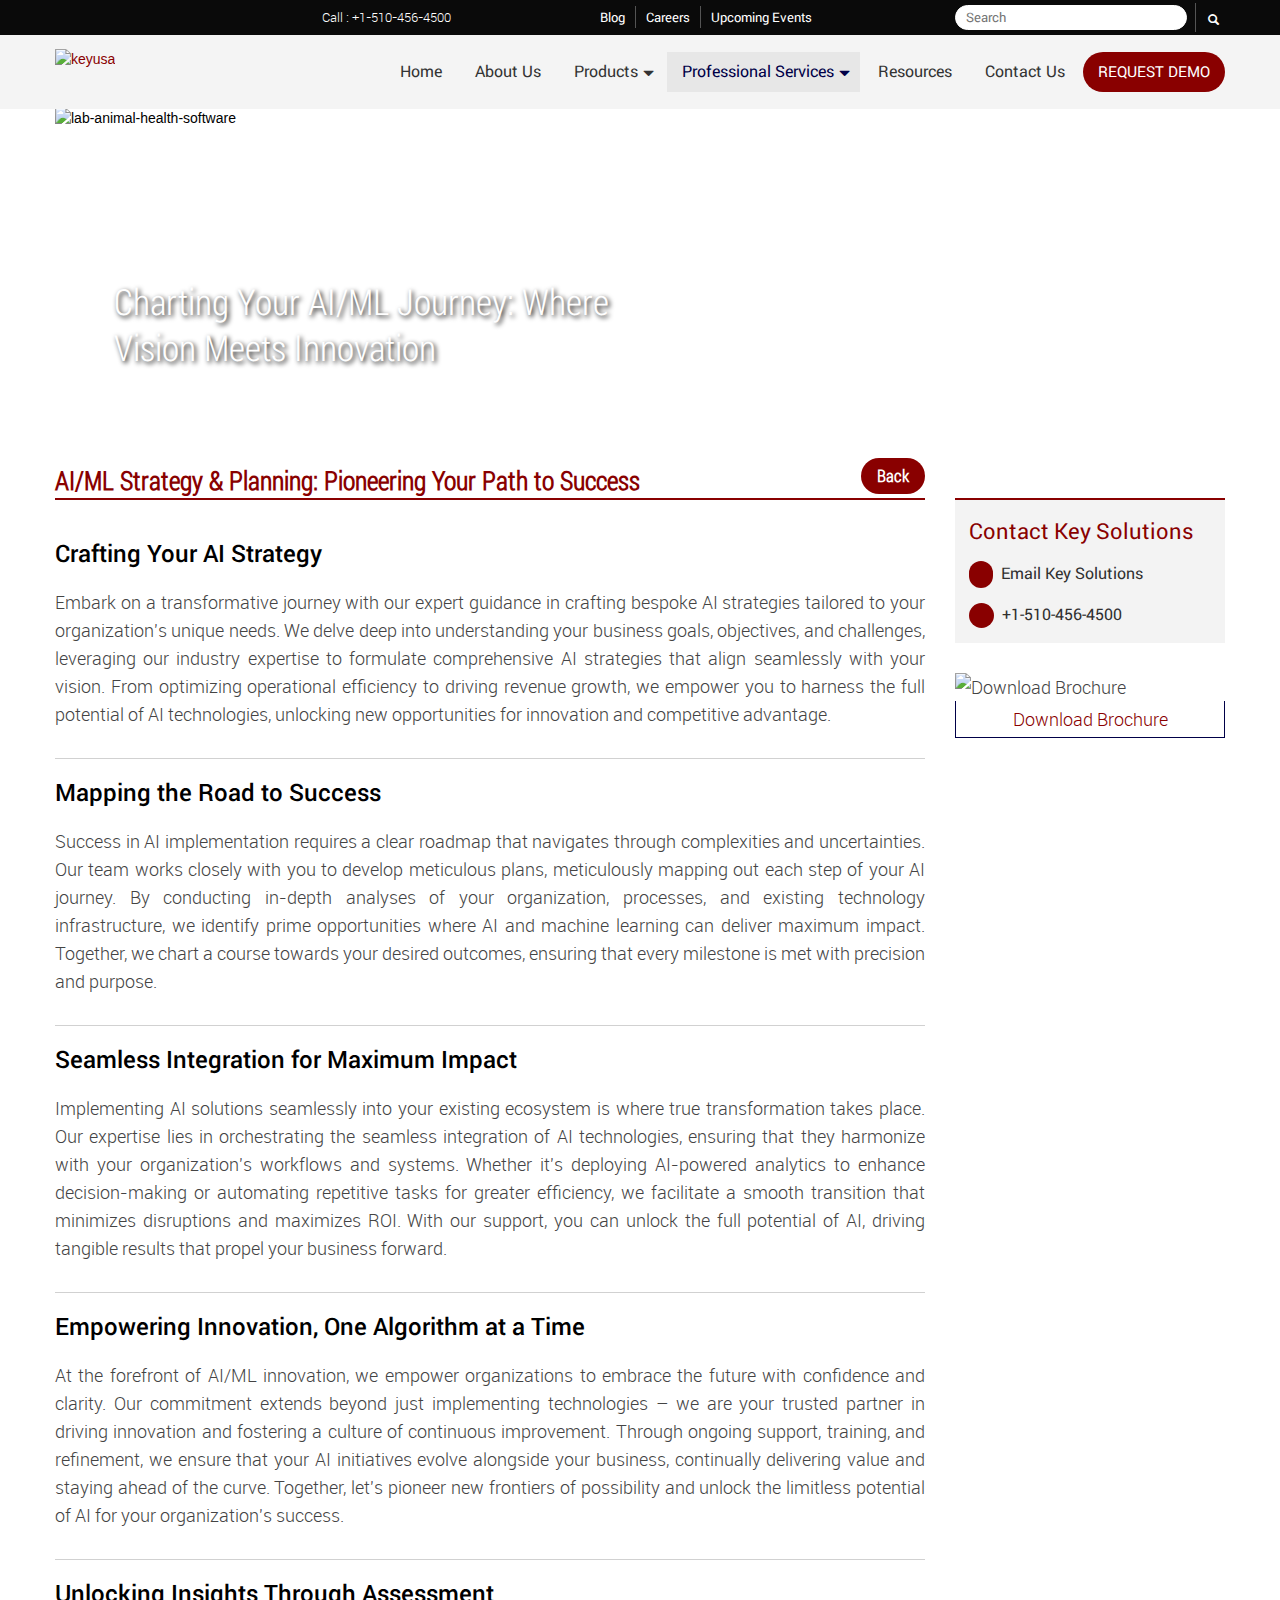
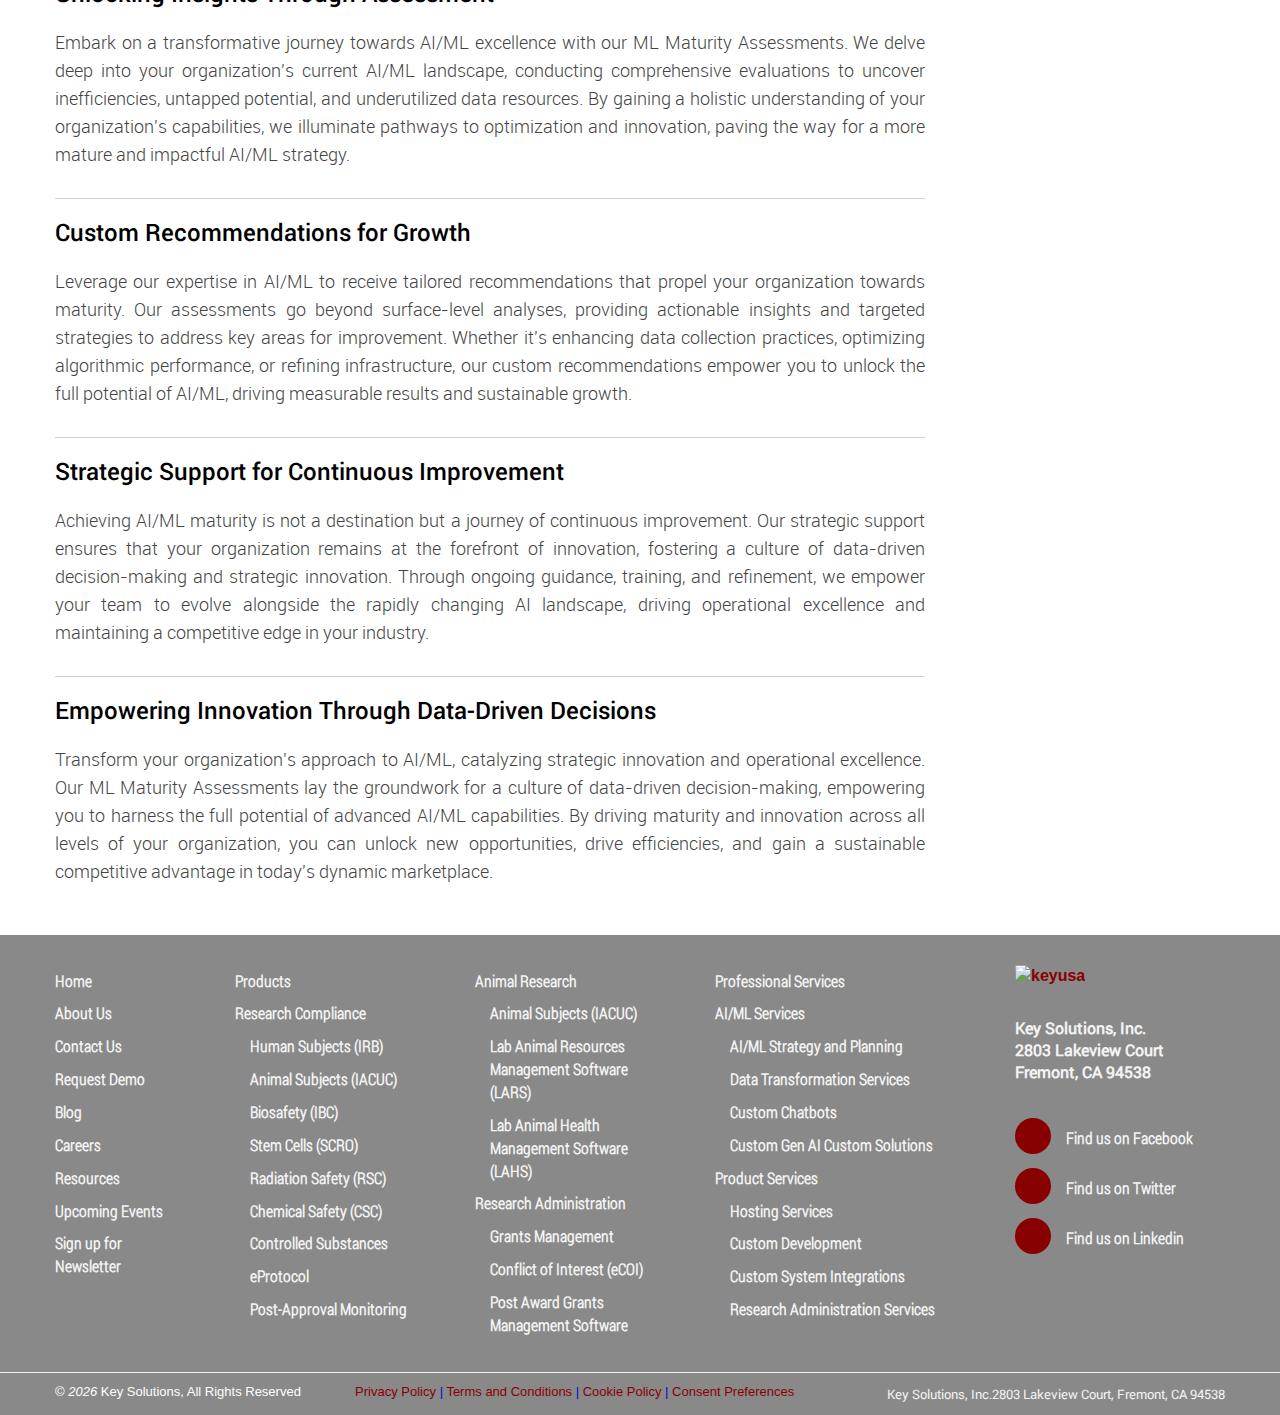
==== ai-ml-strategy-planning.html @ b75ce83d "Add files via upload" ====
<!doctype html>
<html>

<!-- Mirrored from www.keyusa.com/lab-animal-health-software.html by HTTrack Website Copier/3.x [XR&CO'2014], Fri, 29 Mar 2024 06:18:50 GMT -->
<!-- Added by HTTrack -->
<meta http-equiv="content-type" content="text/html;charset=UTF-8" /><!-- /Added by HTTrack -->

<head>
  <meta charset="utf-8">
  <meta name="viewport" content="width=device-width, initial-scale=1">
  <title>AI Strategy & Planning | Professtional Services Module | Key Solutions </title>
  <meta name="description"
    content="Key Solutions offer lab animal health software which provides comprehensive assistance for health management of the animals." />
  <meta name="keywords" content=" animal health records, lahs, lahs software, animal health monitoring. " />
  <link rel="canonical" href="lab-animal-resource-software.html" />

  <link rel="icon" type="image/png" sizes="16x16" href="images/favicon-16x16.png">
  <link href="fonts.css" rel="stylesheet" type="text/css" />
  <link rel="stylesheet" href="css/bootstrap.min.css" />
  <script src="js/jquery.min.js"></script>
  <script src="js/bootstrap.min.js"></script>
  <link href="css/owl.carousel.css" rel="stylesheet" />
  <link href="css/owl.theme.css" rel="stylesheet" />
  <link href="css/font-awesome.min.css" rel="stylesheet" />
  <script src="js/bootstrap-submenu.min.js" defer></script>

  <script type="text/javascript"
    src="https://app.termly.io/resource-blocker/41f8da5a-b884-483e-9827-48bc2fa64fa4?autoBlock=on"></script>

  <script src="js/docs.js" defer></script>
  <link rel="stylesheet" href="css/bootstrap-submenu.min.css" />
  <link rel="stylesheet" href="css/docs.min.css" />

  <script src="../app-ab03.marketo.com/js/forms2/js/forms2.min.js"></script>
  <script>MktoForms2.loadForm("//app-ab03.marketo.com", "595-YRP-384", 1503);</script>
  <script src="js/script.js"></script>
  <link rel="stylesheet" href="css/styles.css" />

  <style>
    body {
      position: relative;
    }

    .affix {
      top: 0;
      width: 100%;
      z-index: 9999 !important;
    }

    .navbar {
      margin-bottom: 0px;
    }

    .affix~.container-fluid {
      position: relative;
      top: 0px;
    }

    .research-compliance {
      margin-left: 15px !important;
    }
  </style>
<script>
  (function(i,s,o,g,r,a,m){i['GoogleAnalyticsObject']=r;i[r]=i[r]||function(){
  (i[r].q=i[r].q||[]).push(arguments)},i[r].l=1*new Date();a=s.createElement(o),
  m=s.getElementsByTagName(o)[0];a.async=1;a.src=g;m.parentNode.insertBefore(a,m)
  })(window,document,'script','//www.google-analytics.com/analytics.js','ga');

  ga('create', 'UA-47808128-1', 'auto');
  ga('send', 'pageview');

</script>
<!--  marketo.net  -->

<!-- Google tag (gtag.js) -->
<script async src="https://www.googletagmanager.com/gtag/js?id=G-R9RD56Q58G"></script>
<script>
  window.dataLayer = window.dataLayer || [];
  function gtag(){dataLayer.push(arguments);}
  gtag('js', new Date());

  gtag('config', 'G-R9RD56Q58G');
</script>

<script>
    (function(h,o,t,j,a,r){
        h.hj=h.hj||function(){(h.hj.q=h.hj.q||[]).push(arguments)};
         h._hjSettings={hjid:419844,hjsv:5};
        a=o.getElementsByTagName('head')[0];
        r=o.createElement('script');r.async=1;
        r.src=t+h._hjSettings.hjid+j+h._hjSettings.hjsv;
        a.appendChild(r);
    })(window,document,'//static.hotjar.com/c/hotjar-','.js?sv=');
</script>
</head>

<body data-spy="scroll" data-target=".navbar" data-offset="50" class="services-page">
  <div class="fixed_top" data-spy="affix" data-offset-top="25">

    <div class="top-bar">
      <div class="container top_padding">
        <div class="row">
          <div class="col-md-1 col-lg-2"></div>
          <div class="col-xs-12 col-sm-9 col-md-8 col-lg-7">
            <div class="top-bar-lnks">
              <span class="top_call">Call : <a href="tel:+15104564500"> +1-510-456-4500</a></span>
              <ul>
                <li><a href="blog.html" target="_blank">Blog</a></li>
                <li><a href="careers.html">Careers</a></li>
                <!--<li><a href="resources.html">Resources</a></li>-->
                <li><a href="upcoming-events.html">Upcoming Events</a></li>
              </ul>
            </div>
          </div>
          <div class="col-xs-12 col-sm-3 col-md-3 col-lg-3">
            <div class="search_new">
              <input name="" type="text" placeholder="Search" class="search">
              <button type="button" class="search_button"> <span class="glyphicon glyphicon-search"></span> </button>
            </div>
          </div>
        </div>
      </div>
    </div>

    <header>
      <div class="container top_padding">
        <div class="row">
          <div class="col-xs-12 col-sm-6 col-md-3 col-lg-3 logo">
            <div class=""><a href="index.html"><img src="images/keyusa.png" alt="keyusa" title="keyusa"></a></div>
          </div>
          <div class="col-xs-12 col-sm-6 col-md-9 col-lg-9">
            <!--  Nav Start  -->
            <div id="cssmenu">
  
              <ul>
                <li><a href="index.html">Home</a></li>
                <li><a href="aboutus.html">About Us</a></li>
                <li>
                  <a href="products.html">Products <span class="glyphicon glyphicon-triangle-bottom"></span>
                  </a>
                  <ul class="products_menu">
                    <li><a href="research-compliance.html">Research Compliance <span
                          class="glyphicon glyphicon-triangle-right"></span></a>
                      <ul>
                        <li><a href="irb-software.html">Human Subjects (IRB)</a></li>
                        <li><a href="iacuc-software.html">Animal Subjects (IACUC)</a></li>
                        <li><a href="ibc-software.html">Biosafety (IBC)</a></li>
                        <li><a href="stem-cell-research-oversight.html">Stem Cells (SCRO)</a></li>
                        <li><a href="radiation-safety-committee.html">Radiation Safety (RSC)</a></li>
                        <li><a href="chemical-safety-committee.html">Chemical Safety (CSC)</a></li>
                        <li><a href="controlled-substances.html">Controlled Substances</a></li>
                        <li><a href="eprotocol.html">eProtocol</a></li>
                        <li><a href="post-approval-monitoring.html">Post-Approval Monitoring</a></li>
                      </ul>
                    </li>
                    <li><a href="animal-research.html">Animal Research <span
                          class="glyphicon glyphicon-triangle-right"></span></a>
                      <ul>
                        <li><a href="iacuc-software.html">Animal Subjects (IACUC)</a></li>
                        <li><a href="lab-animal-resource-software.html">Lab Animal Resources Software (LARS)</a></li>
                        <li><a href="lab-animal-health-software.html">Lab Animal Health Software (LAHS)</a></li>
                      </ul>
                    </li>
                    <li><a href="research-administration-software.html">Research Administration <span
                          class="glyphicon glyphicon-triangle-right"></span></a>
                      <ul>
                        <li><a href="research-grants-funding-software.html">Grants Management</a></li>
                        <li><a href="coi-software.html">Conflict of Interest (eCOI)</a></li>
                        <li><a href="post-award-grants-management-software.html">Post Award Grants Management
                            Software</a></li>
                      </ul>
                    </li>
                  </ul>
                </li>
                <li class="active">
                  <a href="professional-services.html">Professional Services <span
                    class="glyphicon glyphicon-triangle-bottom"></span>
                </a>
                <ul class="products_menu">
                  <li>
                    <a href="ai-ml-services.html">AI/ML Services  <span class="glyphicon glyphicon-triangle-right"></span></a>
                    <ul>
                      <li>
                        <a href="ai-ml-strategy-planning.html">AI/ML Strategy and Planning </a>
                      </li>
                      <li>
                        <a href="data-infrastructure-services.html">Data Transformation Services </a>
                      </li>
                      <li>
                        <a href="custom-chatbots.html"> Custom Chatbots</a>
                      </li>
                      <li>
                        <a href="gen-ai-custom-solutions.html">Custom Gen AI Custom Solutions </a>
                      </li>
                    </ul>
                  </li>
                  <li>
                    <a href="product-services-page.html">Product Services <span class="glyphicon glyphicon-triangle-right"></span></a>
                    <ul>
                      <li>
                        <a href="hosting-services.html">Hosting Services </a>
                      </li>
                      <li>
                        <a href="custom-development.html">Custom Development </a>
                      </li>
                      <li>
                        <a href="custom-system-integrations.html">Custom System Integrations</a>
                      </li>
                      <li>
                        <a href="research-administration-services.html">Research Administration Services</a>
                      </li>
                    </ul>
                  </li>
                  
                </ul>
              </li>
                </li>
                <li><a href="resources.html">Resources</a></li>
                <li><a href="contactus.html">Contact Us</a></li>
                <li class="demo_btn"><a href="demo.html">REQUEST DEMO</a></li>
              </ul>
            </div>
            <!--  Nav End  -->
          </div>
        </div>
      </div>
    </header>
  </div>

  <div class="wrapper">
    <div class="container top_padding">
      <div class="row">
        <div class="col-xs-12 col-sm-12 col-md-12 col-lg-12">
          <div class="aboutus_banner">
            <img src="images/ps-banner1.jpg" alt="lab-animal-health-software"
              Title="Lab Animal Health Software">
            <div class="inner_banner_text hidden-xs">
              <div class="col-sm-11 col-md-9 col-lg-9 text-left">
                <h1> <span>Charting Your AI/ML Journey: Where Vision Meets Innovation</span></h1>
              </div>
            </div>
          </div>
        </div>
      </div>
    </div>
  </div>

  <!--  Main Content Start  -->
  <div class="wrapper ai-ml-page-main professional-services-pages">
    <div class="container top_padding">
      <div class="main_content">
        <div class="row">
          <div class="col-xs-12 col-sm-8 col-md-9 col-lg-9">
            <div class="titles">
              <h1><span>AI/ML Strategy & Planning: Pioneering Your Path to Success</span>
                <a href="ai-ml-services.html"><span class="back_option">Back</span></a>
              </h1>
            </div>
            <div class="row">
              <!-- <div class="col-xs-12 col-sm-12 col-md-12 col-lg-12"> -->
              <!-- <div class="contact1 contact2"><h2 class="product_h2">Report incidents, record SOAP details, and facilitate animal care.</h2></div> -->
              <!-- <h3 class="title_h3"><span>Overview</span></h3> -->
              <!-- <p>Our LAHS module provides comprehensive assistance for effortless health management of the animals in your facility. Easily keep track of updated reports, incidents and recordings, and guide veterinarians in nursing the animals back to health.</p> -->
              <!-- </div>  -->
              <div class="col-xs-12 col-sm-12 col-md-12 col-lg-12 feature_text feature_text_services">
                <!-- <h3 class="title_h3 feature_h3"><span>Features</span></h3>     -->
                <div class="contact1 contact3">
                  <h2>Crafting Your AI Strategy</h2>
                </div>
                <p>Embark on a transformative journey with our expert guidance in crafting bespoke AI strategies
                  tailored to your organization's unique needs.
                  We delve deep into understanding your business goals, objectives, and challenges, leveraging our
                  industry expertise to formulate comprehensive AI strategies
                  that align seamlessly with your vision. From optimizing operational efficiency to driving revenue
                  growth, we empower you to harness the full potential
                  of AI technologies, unlocking new opportunities for innovation and competitive advantage.</p>
                <!-- <img src="images/feature-img41.png" class="img-responsive" alt="img"> -->
                <div class="contact1 contact3">
                  <h2>Mapping the Road to Success</h2>
                </div>
                <p>Success in AI implementation requires a clear roadmap that navigates through complexities and
                  uncertainties. Our team works closely with you to develop meticulous plans, meticulously mapping out
                  each step of your AI journey. By conducting in-depth analyses of your organization, processes, and
                  existing technology infrastructure, we identify prime opportunities where AI and machine learning can
                  deliver maximum impact. Together, we chart a course towards your desired outcomes, ensuring that every
                  milestone is met with precision and purpose.</p>
                <!-- <img src="images/feature-img42.png" class="img-responsive" alt="img"> -->
                <div class="contact1 contact3">
                  <h2>Seamless Integration for Maximum Impact</h2>
                </div>
                <p>Implementing AI solutions seamlessly into your existing ecosystem is where true transformation takes
                  place. Our expertise lies in orchestrating the seamless integration of AI technologies, ensuring that
                  they harmonize with your organization's workflows and systems. Whether it's deploying AI-powered
                  analytics to enhance decision-making or automating repetitive tasks for greater efficiency, we
                  facilitate a smooth transition that minimizes disruptions and maximizes ROI. With our support, you can
                  unlock the full potential of AI, driving tangible results that propel your business forward.</p>
                <!-- <img src="images/feature-img43.png" class="img-responsive" alt="img"> -->
                <div class="contact1 contact3">
                  <h2>Empowering Innovation, One Algorithm at a Time</h2>
                </div>
                <p>At the forefront of AI/ML innovation, we empower organizations to embrace the future with confidence and clarity. Our commitment extends beyond just implementing technologies – we are your trusted partner in driving innovation and fostering a culture of continuous improvement. Through ongoing support, training, and refinement, we ensure that your AI initiatives evolve alongside your business, continually delivering value and staying ahead of the curve. Together, let's pioneer new frontiers of possibility and unlock the limitless potential of AI for your organization's success.</p>
                <!-- <img src="images/feature-img42.png" class="img-responsive" alt="img"> -->
                <div class="contact1 contact3">
                  <h2>Unlocking Insights Through Assessment</h2>
                </div>
                <p>Embark on a transformative journey towards AI/ML excellence with our ML Maturity Assessments. We
                  delve deep into your organization's current AI/ML landscape, conducting comprehensive evaluations to
                  uncover inefficiencies, untapped potential, and underutilized data resources. By gaining a holistic
                  understanding of your organization's capabilities, we illuminate pathways to optimization and
                  innovation, paving the way for a more mature and impactful AI/ML strategy.</p>
                <!-- <img src="images/feature-img41.png" class="img-responsive" alt="img"> -->
                <div class="contact1 contact3">
                  <h2>Custom Recommendations for Growth</h2>
                </div>
                <p>Leverage our expertise in AI/ML to receive tailored recommendations that propel your organization
                  towards maturity. Our assessments go beyond surface-level analyses, providing actionable insights and
                  targeted strategies to address key areas for improvement. Whether it's enhancing data collection
                  practices, optimizing algorithmic performance, or refining infrastructure, our custom recommendations
                  empower you to unlock the full potential of AI/ML, driving measurable results and sustainable growth.
                </p>
                <!-- <img src="images/feature-img42.png" class="img-responsive" alt="img"> -->
                <div class="contact1 contact3">
                  <h2>Strategic Support for Continuous Improvement</h2>
                </div>
                <p>Achieving AI/ML maturity is not a destination but a journey of continuous improvement. Our strategic
                  support ensures that your organization remains at the forefront of innovation, fostering a culture of
                  data-driven decision-making and strategic innovation. Through ongoing guidance, training, and
                  refinement, we empower your team to evolve alongside the rapidly changing AI landscape, driving
                  operational excellence and maintaining a competitive edge in your industry.</p>
                <!-- <img src="images/feature-img43.png" class="img-responsive" alt="img"> -->
                <div class="contact1 contact3">
                  <h2>Empowering Innovation Through Data-Driven Decisions</h2>
                </div>
                <p>Transform your organization's approach to AI/ML, catalyzing strategic innovation and operational
                  excellence. Our ML Maturity Assessments lay the groundwork for a culture of data-driven
                  decision-making, empowering you to harness the full potential of advanced AI/ML capabilities. By
                  driving maturity and innovation across all levels of your organization, you can unlock new
                  opportunities, drive efficiencies, and gain a sustainable competitive advantage in today's dynamic
                  marketplace.</p>
              </div>
            </div>
          </div>
          <div class="col-xs-12 col-sm-4 col-md-3 col-lg-3">
            <div class="contact">
              <div class="contact-title">Contact Key Solutions</div>
              <h4><a href="mailto:contact@keyusa.com"><i class="fa fa-envelope"></i> Email Key Solutions</a></h4>
              <h4><i class="fa fa-phone"></i><a href="tel:+15104564500"> +1-510-456-4500</a></h4>



            </div>

            <div class="contact1">

              <p><img src="images/product-services-img.jpg" class="img-responsive" alt="Download Brochure">
                <span class="down_paper"><a href="resources.html">Download Brochure</a></span>
              </p>

            </div>



            <div class="contact1">
              <script type="text/javascript" src="https://form.jotform.me/jsform/71031014524439"></script>

            </div>

          </div>

        </div>
      </div>
    </div>
  </div>
  <!--  Main Content End  -->

 <!--  Footer Links Start  -->
 <div class="wrapper footer_links footer_mrgn ">
  <div class="container top_padding">
    <div class="row">
      <div class="col-xs-12 col-sm-12 col-md-12 col-lg-12">
        <div class="footer_top_line"></div>
      </div>
      <div class="col-xs-12 col-sm-4 col-md-4 col-lg-2 width_align">
        <ul class="frt_menu">
          <li><a href="index.html">Home</a></li>
          <li><a href="aboutus.html">About Us</a></li>
                 
          <li><a href="contactus.html">Contact Us</a></li>
          <li><a href="demo.html">Request Demo</a></li>
          <li><a href="https://www.keyusa.com/blog" target="_blank">Blog</a></li>
          <li><a href="careers.html">Careers</a></li>
          <li><a href="resources.html">Resources</a></li>
          <li><a href="upcoming-events.html">Upcoming Events</a></li>
          <li><a href="newsletter.html">Sign up for Newsletter</a></li>
        </ul>
      </div>
      <div class="col-xs-12 col-sm-4 col-md-4 col-lg-2 width_align_3">
        <ul class="frt_menu">
          <li><a href="products.html">Products</a></li>
          <li><a href="research-compliance.html">Research Compliance</a></li>
          <li><a href="irb-software.html" class="research-compliance">Human Subjects (IRB)</a></li>
          <li><a href="iacuc-software.html" class="research-compliance">Animal Subjects (IACUC)</a></li>
          <li><a href="ibc-software.html" class="research-compliance">Biosafety (IBC)</a></li>
          <li><a href="stem-cell-research-oversight.html" class="research-compliance">Stem Cells (SCRO)</a></li>
          <li><a href="radiation-safety-committee.html" class="research-compliance">Radiation Safety (RSC)</a></li>
          <li><a href="chemical-safety-committee.html" class="research-compliance">Chemical Safety (CSC)</a></li>
          <li><a href="controlled-substances.html" class="research-compliance">Controlled Substances</a></li>
          <li><a href="eprotocol.html" class="research-compliance">eProtocol</a></li>
          <li><a href="post-approval-monitoring.html" class="research-compliance">Post-Approval Monitoring</a></li>

        </ul>
      </div>
      <div class="col-xs-12 col-sm-4 col-md-4 col-lg-2 width_align_3">
        <ul class="frt_menu">
          <li><a href="animal-research.html">Animal Research</a></li>
          <li><a href="iacuc-software.html" class="research-compliance">Animal Subjects (IACUC)</a></li>
          <li><a href="lab-animal-resource-software.html" class="research-compliance">Lab Animal Resources Management Software (LARS)</a></li>
          <li><a href="lab-animal-health-software.html" class="research-compliance">Lab Animal Health Management Software (LAHS)</a></li>
          <li><a href="research-administration-software.html">Research Administration</a></li>
          <li><a href="research-grants-funding-software.html" class="research-compliance">Grants Management</a></li>
          <li><a href="coi-software.html" class="research-compliance">Conflict of Interest (eCOI)</a></li>
          <li><a href="post-award-grants-management-software.html" class="research-compliance">Post Award Grants Management Software</a></li>
        </ul>
        <div class="height_bottom"></div>
      </div>
      <div class="col-xs-12 col-sm-4 col-md-4 col-lg-2 width_align_2">
        <ul class="frt_menu">
            <li>
                <a href="professional-services.html">Professional Services</a>
            </li>
            <li>
              <a href="ai-ml-services.html">AI/ML Services</a>
          </li>
          <li>
            <a href="ai-ml-strategy-planning.html" class="research-compliance">AI/ML Strategy and Planning </a>
          </li>
          <li>
            <a href="data-infrastructure-services.html" class="research-compliance">Data Transformation Services </a>
          </li>
          <li>
            <a href="custom-chatbots.html" class="research-compliance"> Custom Chatbots</a>
          </li>
          <li>
            <a href="gen-ai-custom-solutions.html" class="research-compliance">Custom Gen AI Custom Solutions </a>
          </li>
          <li>
            <a href="product-services-page.html">Product Services</a>
        </li>
        <li>
          <a href="hosting-services.html" class="research-compliance">Hosting Services </a>
        </li>
        <li>
          <a href="custom-development.html" class="research-compliance">Custom Development </a>
        </li>
        <li>
          <a href="custom-system-integrations.html" class="research-compliance">Custom System Integrations</a>
        </li>
        <li>
          <a href="research-administration-services.html" class="research-compliance">Research Administration Services</a>
        </li>
        </ul>
      </div>
      <div class="col-xs-12 col-sm-4 col-md-4 col-lg-2 width_align_3">
        <div>
            <p class="info"><a href="index.html"><img src="images/footer-keyusa.png" alt="keyusa" title="keyusa"></a></p>
            <p class="info"> <span class="addr_text">Key Solutions, Inc.</span><br>
        <span class="addr_text">2803 Lakeview Court</span>
        <span class="addr_text">Fremont, CA
           94538 </span></p>
        </div>
        <ul class="frt_menu social_icons">
          <li><a href="https://www.facebook.com/key.solutions.usa/" target="_blank"><span class="social_icon1"></span>Find us on Facebook</a></li>
          <li><a href="https://twitter.com/KeyUsaInc" target="_blank"><span class="social_icon2"></span>Find us on Twitter</a></li>
          <li><a href="https://www.linkedin.com/company/keyusa/   " target="_blank"><span class="social_icon3"></span>Find us on Linkedin</a></li>
          
          <!--<li><a href="https://www.plus.google.com/u/0/b/100968497899651112065/" target="_blank"><span class="social_icon4"></span>Find us on Google Plus</a></li> -->
          
        </ul>
      </div>
    </div>
  </div>
</div>
<!--  Footer Links End  --> 

  <!--  Copyright Start  -->
  <div class="wrapper footer">
    <div class="container top_padding">
      <div class="row">
        <div class="col-xs-12 col-sm-12 col-md-12 col-lg-12">
          <div class="copyright_small"> <span class="text-left">&copy; <em id="copyright-year"></em> Key Solutions, All
              Rights Reserved</span>

            &nbsp; &nbsp; &nbsp; &nbsp; &nbsp; &nbsp; &nbsp; <font color="grey block"> <span class="footer-center"><a
                  href="https://keyusa.digitant.com/privacypolicy.html">Privacy Policy</a> | <a
                  href="https://www.keyusa.digitant.com/termsandconditions.html">Terms and Conditions</a> | <a
                  href="https://www.keyusa.digitant.com/cookiepolicy.html">Cookie Policy</a> | <a href="#"
                  onclick="window.displayPreferenceModal();return false;" id="termly-consent-preferences">Consent
                  Preferences</a></span></font>


            <span class="footer-right">Key Solutions, Inc.2803 Lakeview Court, Fremont, CA 94538</span>
          </div>
        </div>
      </div>
    </div>
  </div>
  <!--  Copyright End  -->

  <script src="js/owl.carousel.min.js"></script>

  <!-- Frontpage Demo -->
  <script>

    $(document).ready(function ($) {
      $("#owl-example").owlCarousel({
        items: 1,
        navigation: true,
        pagination: false,
        afterInit: function (elem) {
          var that = this
          that.owlControls.prependTo(elem)
        }
      });
    });


    $("body").data("page", "frontpage");

    $(document).ready(function ($) {
      $("#owl-example-1").owlCarousel({
        items: 1,
        afterInit: function (elem) {
          var that = this
          that.owlControls.prependTo(elem)
        }
      });
    });

    $("body").data("page", "frontpage");

  </script>
  <script type="text/javascript">
    /* <![CDATA[ */
    var google_conversion_id = 1068932999;
    var google_custom_params = window.google_tag_params;
    var google_remarketing_only = true;
    /* ]]> */
  </script>
  <script type="text/javascript" src="../www.googleadservices.com/pagead/f.txt">
  </script>
  <noscript>
    <div class="display-inline">
      <img height="1" width="1" class="border-none"
        src="http://googleads.g.doubleclick.net/pagead/viewthroughconversion/1068932999/?value=0&amp;guid=ON&amp;script=0"
        alt="Google Adds" />
    </div>
  </noscript>
</body>

<!-- Mirrored from www.keyusa.com/lab-animal-health-software.html by HTTrack Website Copier/3.x [XR&CO'2014], Fri, 29 Mar 2024 06:18:51 GMT -->

</html>
---- fonts.css ----
@font-face{font-family:MyriadPro-Light;src:url(fonts/MyriadPro-Light.eot);src:local('â˜º'),url(fonts/MyriadPro-Light.woff) format('woff'),url(fonts/MyriadPro-Light.ttf) format('truetype'),url(fonts/MyriadPro-Light.svg) format('svg');font-weight:400;font-style:normal}@font-face{font-family:MYRIADPRO-SEMIBOLD;src:url(fonts/MYRIADPRO-SEMIBOLD.eot);src:local('â˜º'),url(fonts/MYRIADPRO-SEMIBOLD.woff) format('woff'),url(fonts/MYRIADPRO-SEMIBOLD.ttf) format('truetype'),url(fonts/MYRIADPRO-SEMIBOLD.svg) format('svg');font-weight:400;font-style:normal}@font-face{font-family:MYRIADPRO-REGULAR;src:url(fonts/MYRIADPRO-REGULAR.eot);src:local('â˜º'),url(fonts/MYRIADPRO-REGULAR.woff) format('woff'),url(fonts/MYRIADPRO-REGULAR.ttf) format('truetype'),url(fonts/MYRIADPRO-REGULAR.svg) format('svg');font-weight:400;font-style:normal}@font-face{font-family:RobotoCondensed-Light;src:url(fonts/RobotoCondensed-Light.eof);src:local('â˜º'),url(fonts/RobotoCondensed-Light.woff) format('woff'),url(fonts/RobotoCondensed-Light.ttf) format('truetype'),url(fonts/RobotoCondensed-Light.svg) format('svg');font-weight:400;font-style:normal}@font-face{font-family:Roboto-Medium;src:url(fonts/Roboto-Medium.eof);src:local('â˜º'),url(fonts/Roboto-Medium.woff) format('woff'),url(fonts/Roboto-Medium.ttf) format('truetype'),url(fonts/Roboto-Medium.svg) format('svg');font-weight:400;font-style:normal}@font-face{font-family:Roboto-Light;src:url(fonts/Roboto-Light.eof);src:local('â˜º'),url(fonts/Roboto-Light.woff) format('woff'),url(fonts/Roboto-Light.ttf) format('truetype'),url(fonts/Roboto-Light.svg) format('svg');font-weight:400;font-style:normal}@font-face{font-family:Roboto-Regular;src:url(fonts/Roboto-Regular.eof);src:local('â˜º'),url(fonts/Roboto-Regular.woff) format('woff'),url(fonts/Roboto-Regular.ttf) format('truetype'),url(fonts/Roboto-Regular.svg) format('svg');font-weight:400;font-style:normal}@font-face{font-family:RobotoCondensed-Regular;src:url(fonts/RobotoCondensed-Regular.eof);src:local('â˜º'),url(fonts/RobotoCondensed-Regular.woff) format('woff'),url(fonts/RobotoCondensed-Regular.ttf) format('truetype'),url(fonts/RobotoCondensed-Regular.svg) format('svg');font-weight:400;font-style:normal}@font-face{font-family:RobotoCondensed-Italic;src:url(fonts/RobotoCondensed-Italic.eof);src:local('â˜º'),url(fonts/RobotoCondensed-Italic.woff) format('woff'),url(fonts/RobotoCondensed-Italic.ttf) format('truetype'),url(fonts/RobotoCondensed-Italic.svg) format('svg');font-weight:400;font-style:normal}
---- css/docs.min.css ----
.ge,.sd{font-style:italic}.hll{background-color:#ffc}.c{color:#999}.err{color:#A00;background-color:#FAA}.k{color:#069}.o{color:#555}.cm{color:#999}.cp{color:#099}.c1,.cs{color:#999}.gd{background-color:#FCC;border:1px solid #C00}.gr{color:red}.gh{color:#030}.gi{background-color:#CFC;border:1px solid #0C0}.go{color:#AAA}.gp{color:#009}.gu{color:#030}.gt{color:#9C6}.kc,.kd,.kn,.kp,.kr{color:#069}.kt{color:#078}.m{color:#F60}.s{color:#d44950}.na{color:#4f9fcf}.nb{color:#366}.nc{color:#0A8}.no{color:#360}.nd{color:#99F}.ni{color:#999}.ne{color:#C00}.nf{color:#C0F}.nl{color:#99F}.nn{color:#0CF}.nt{color:#2f6f9f}.nv{color:#033}.ow{color:#000}.w{color:#bbb}.mf,.mh,.mi,.mo{color:#F60}.s2,.sb,.sc,.sd,.se,.sh{color:#C30}.si{color:#A00}.sx{color:#C30}.sr{color:#3AA}.s1{color:#C30}.ss{color:#FC3}.bp{color:#366}.vc,.vg,.vi{color:#033}.il{color:#F60}.css .nt+.nt,.css .o,.css .o+.nt{color:#999}.m-b{margin-bottom:15px}*+.gluphicon,*+.octicon,.glyphicon+*,.nav .caret,.octicon+*{margin-left:4px}.input-group-addon,.input-group-btn{width:auto}.input-group-addon{background-color:#fff}
---- css/styles.css ----
#cssmenu,#cssmenu #menu-button,#cssmenu ul,#cssmenu ul li,#cssmenu ul li a{margin:0;padding:0;border:0;list-style:none;display:block;position:relative;-webkit-box-sizing:border-box;-moz-box-sizing:border-box;box-sizing:border-box}#cssmenu:after,#cssmenu>ul:after{content:"\e252";display:block;clear:both;visibility:hidden;line-height:0;height:0}#cssmenu #menu-button{display:none}#cssmenu{float:right}#cssmenu>ul{float:left;padding:0;margin:17px 0}#cssmenu>ul>li{float:left;margin-left:3px}#cssmenu.align-center>ul{font-size:0;text-align:center}#cssmenu>ul>li.active>a,#cssmenu>ul>li>a{padding:8px 15px 9px;font-size:16px;font-weight:200;text-decoration:none}#cssmenu.align-center>ul>li{display:inline-block;float:none}#cssmenu ul ul li a span,#cssmenu>ul>li.has-sub>a>span{float:right}#cssmenu.align-center ul ul{text-align:left}#cssmenu.align-right>ul>li{float:right;margin-left:12px}#cssmenu>ul>li.active>a{background-color:#e7e7e7;color:#000047}#cssmenu>ul>li>a{color:#333;font-family:Roboto-Regular}#cssmenu>ul>li:hover>a{background-color:#e7e7e7;color:#000047}#cssmenu>ul>li.has-sub>a:after,#cssmenu>ul>li.has-sub>a:before{width:15px;height:7px;background:#484545;display:block;position:absolute}#cssmenu>ul>li.has-sub>a{padding-right:10px}#cssmenu>ul>li.has-sub>a:after{top:22px;right:11px}#cssmenu>ul>li.has-sub>a:before{top:19px;right:14px;-webkit-transition:all .25s ease;-moz-transition:all .25s ease;-ms-transition:all .25s ease;-o-transition:all .25s ease;transition:all .25s ease}#cssmenu>ul>li.active.has-sub>a:after{position:absolute;top:22px;right:11px;width:8px;height:2px;display:block;background:#fff}#cssmenu>ul>li.active.has-sub>a:before{position:absolute;top:19px;right:14px;display:block;width:2px;height:8px;background:#fff;-webkit-transition:all .25s ease;-moz-transition:all .25s ease;-ms-transition:all .25s ease;-o-transition:all .25s ease;transition:all .25s ease}#cssmenu ul ul li,#cssmenu ul ul li a{float:left;width:100%}#cssmenu>ul>li.has-sub:hover>a:before{top:23px;height:0;background:#fff}#cssmenu>ul>li.has-sub:hover>a:after{top:23px;height:2px;background:#fff}#cssmenu ul ul{position:absolute;left:-9999px;z-index:99999999;background:#fff;border-bottom-left-radius:4px;border-bottom-right-radius:4px;box-shadow:0 6px 12px rgba(0,0,0,.176)}#cssmenu li:hover>ul{left:auto}#cssmenu.align-right li:hover>ul{left:auto;right:0}#cssmenu ul ul ul{margin-left:100%;top:0}#cssmenu.align-right ul ul ul{margin-left:0;margin-right:100%}#cssmenu ul ul li a{padding:8px 15px;min-width:170px;font-size:15px;text-decoration:none;color:#484545;font-weight:400}#cssmenu ul ul li.last-item>a,#cssmenu ul ul li:last-child>a{border-bottom:0}#cssmenu ul ul li a:hover,#cssmenu ul ul li:hover>a{background-color:#890000!important;color:#fff}@media all and (max-width:767px){#cssmenu{margin-top:-54px}#cssmenu>ul{margin-top:50px!important}}@media (min-width:992px) and (max-width:1199px){#cssmenu>ul>li.active>a,#cssmenu>ul>li>a{padding:8px 15px 9px;font-size:16px;text-decoration:none;font-weight:200}#cssmenu>ul>li.active>a{background-color:#e7e7e7;color:#000047}#cssmenu>ul>li>a{color:#333;font-family:Roboto-Regular}#cssmenu>ul>li:hover>a{background-color:#e7e7e7;color:#000047}}@media (min-width:992px){#cssmenu ul ul li a{font-size:14px!important;padding:8px 10px!important}.products_menu{width:195px!important}}@media (min-width:768px) and (max-width:991px){#cssmenu #menu-button::before{position:absolute;top:8px;right:9px;display:block;height:14px;width:22px;background-image:url(../images/menu_icon.png);background-repeat:no-repeat;content:""}#cssmenu ul,#cssmenu ul ul>li.has-sub>a:after,#cssmenu ul ul>li.has-sub>a:before,#cssmenu>ul>li.has-sub>a:after,#cssmenu>ul>li.has-sub>a:before{display:none}#cssmenu{float:right;width:100%}#cssmenu>ul{margin-top:65px!important}#cssmenu ul{width:100%;float:left;z-index:999999999;height:245px;overflow-y:scroll;margin-bottom:40px;position:absolute;background:#fff}#cssmenu.align-center>ul{text-align:left}#cssmenu ul li{width:100%;border-top:1px solid rgba(120,120,120,.2)}#cssmenu li:hover>ul>li,#cssmenu ul li ul,#cssmenu ul ul li{height:auto}#cssmenu ul li a,#cssmenu ul ul li a{width:100%;border-bottom:0;border-top-left-radius:0!important;border-top-right-radius:0!important}#cssmenu>ul>li{width:100%}#cssmenu ul ul li a{padding-left:25px;color:#484545;background:0 0}#cssmenu ul li ul li ul{height:auto!important}#cssmenu ul ul ul li a{padding-left:35px}#cssmenu ul ul li.active>a,#cssmenu ul ul li:hover>a{color:#fff;border-top-left-radius:0!important;border-top-right-radius:0!important;background-color:#890000}#cssmenu ul ul,#cssmenu ul ul ul,#cssmenu.align-right ul ul{position:relative;left:0;width:100%;margin:0;text-align:left}.menu_border{border:1px solid #890000!important;float:left;padding:9px 15px;margin-top:8px;-webkit-border-radius:4px;-moz-border-radius:4px;border-radius:4px;width:40px;height:32px}#cssmenu #menu-button{display:block;color:#890000;cursor:pointer;font-size:12px;text-transform:uppercase;font-weight:700;float:right;margin-right:0;margin-top:24px}#cssmenu ul ul li{width:100%;float:left}#cssmenu #menu-button:before{position:absolute;top:8px;right:8px;display:block;height:14px;width:22px}#cssmenu #menu-button.menu-opened:before{top:8px;width:22px}#cssmenu>ul>li{float:left;margin-left:0}#cssmenu .submenu-button{position:absolute;z-index:99;right:0;top:0;display:block;cursor:pointer;width:34px;height:43px}#cssmenu .submenu-button.submenu-opened{color:#fff}#cssmenu ul ul .submenu-button{width:34px;height:43px}#cssmenu .submenu-button:after{position:absolute;top:22px;right:19px;width:8px;height:2px;display:block}#cssmenu ul ul .submenu-button:after{top:15px;right:13px}#cssmenu .submenu-button.submenu-opened:after{background:#484545}#cssmenu .submenu-button:before{position:absolute;top:19px;right:22px;display:block;width:2px;height:8px}#cssmenu ul ul .submenu-button:before{top:12px;right:16px}#cssmenu .submenu-button.submenu-opened:before{display:none}}@media all and (max-width:767px),only screen and (-webkit-min-device-pixel-ratio:2) and (max-width:1024px),only screen and (min--moz-device-pixel-ratio:2) and (max-width:1024px),only screen and (-o-min-device-pixel-ratio:2/1) and (max-width:1024px),only screen and (min-device-pixel-ratio:2) and (max-width:1024px),only screen and (min-resolution:192dpi) and (max-width:1024px),only screen and (min-resolution:2dppx) and (max-width:1024px){#cssmenu #menu-button::before{position:absolute;top:8px;right:9px;display:block;height:14px;width:22px;background-image:url(../images/menu_icon.png);background-repeat:no-repeat;content:""}#cssmenu ul,#cssmenu ul ul>li.has-sub>a:after,#cssmenu ul ul>li.has-sub>a:before,#cssmenu>ul>li.has-sub>a:after,#cssmenu>ul>li.has-sub>a:before{display:none}#cssmenu{float:right;width:100%}#cssmenu ul{width:100%;float:left;z-index:999999999;height:255px;overflow-y:scroll;margin-bottom:0;position:absolute;background:#fff}#cssmenu.align-center>ul{text-align:left}#cssmenu ul li{width:100%;border-top:1px solid rgba(120,120,120,.2)}#cssmenu ul li ul,#cssmenu ul li ul li ul{height:auto!important}#cssmenu li:hover>ul>li,#cssmenu ul ul li{height:auto}#cssmenu ul li a,#cssmenu ul ul li a{width:100%;border-bottom:0;border-top-left-radius:0!important;border-top-right-radius:0!important}#cssmenu>ul>li{width:100%}#cssmenu ul ul li a{padding-left:25px;color:#484545;background:0 0}#cssmenu ul ul ul li a{padding-left:35px}#cssmenu ul ul li.active>a,#cssmenu ul ul li:hover>a{color:#fff;border-top-left-radius:0!important;border-top-right-radius:0!important;background-color:#890000}#cssmenu ul ul,#cssmenu ul ul ul,#cssmenu.align-right ul ul{position:relative;left:0;width:100%;margin:0;text-align:left}.menu_border{border:1px solid #890000!important;float:left;padding:9px 15px;margin-top:8px;-webkit-border-radius:4px;-moz-border-radius:4px;border-radius:4px;width:40px;height:32px}#cssmenu #menu-button{display:block;color:#890000;cursor:pointer;font-size:12px;text-transform:uppercase;font-weight:700;float:right;margin-right:0;margin-top:0}#cssmenu ul ul li{width:100%;float:left}#cssmenu #menu-button:before{position:absolute;top:8px;right:8px;display:block;height:14px;width:22px}#cssmenu #menu-button.menu-opened:before{top:8px;width:22px}#cssmenu>ul>li{float:left;margin-left:0}#cssmenu .submenu-button{position:absolute;z-index:99;right:0;display:block;cursor:pointer;width:34px;height:43px}#cssmenu .submenu-button.submenu-opened{color:#fff}#cssmenu ul ul .submenu-button{height:34px;width:34px}#cssmenu .submenu-button:after{position:absolute;top:22px;right:19px;width:8px;height:2px;display:block}#cssmenu ul ul .submenu-button:after{top:15px;right:13px}#cssmenu .submenu-button.submenu-opened:after{background:#484545}#cssmenu .submenu-button:before{position:absolute;top:19px;right:22px;display:block;width:2px;height:8px}#cssmenu ul ul .submenu-button:before{top:12px;right:16px}#cssmenu .submenu-button.submenu-opened:before{display:none}}.demo_btn a:focus,.demo_btn a:hover,li.demo_btn a{border-radius:30px!important;color:#fff!important}.glyphicon{font-size:11px!important;margin-left:5px!important;top:8px!important}li.demo_btn a{background-color:#890000;font-family:Roboto-Medium;font-size:15px!important;font-weight:700;margin-left:10px;margin-top:22%;padding:9px 15px 10px!important}.demo_btn a:focus,.demo_btn a:hover{opacity:.7;background-color:#890000!important}.products_menu{width:215px}.products_menu ul li a{white-space:nowrap}@media (max-width:991px){li.demo_btn a,li.demo_btn a:focus,li.demo_btn a:hover{border-radius:0!important}}
.research-compliance {
    margin-left: 15px !important;
}
.more {
    margin-left: 20px !important;
}
.feature_text.feature_text_services p{
    width: 100% !important;
}
.feature_text.feature_text_services  .contact1 h2{
    color: #000000;
    font-size: 24px;
    font-family: Roboto-Medium !important; 
}
.feature_text_services .contact3:first-child {
    border-top: none; /* Remove border for the first child with class contact3 */
}
.feature_text_services .contact3 {
    margin-bottom: 12px !important;
}
.services-page .aboutus_banner img{
    object-fit: cover !important;
}
.custom-chatbots-banner{
    background-image: url('../images/custom-chatbots-1.jpg');
    background-size: cover;
    height: 330px;
    background-position: 0 -32px;
}
.data-infrastructure-page-banner .inner_banner_text{
	width: 75%;
}
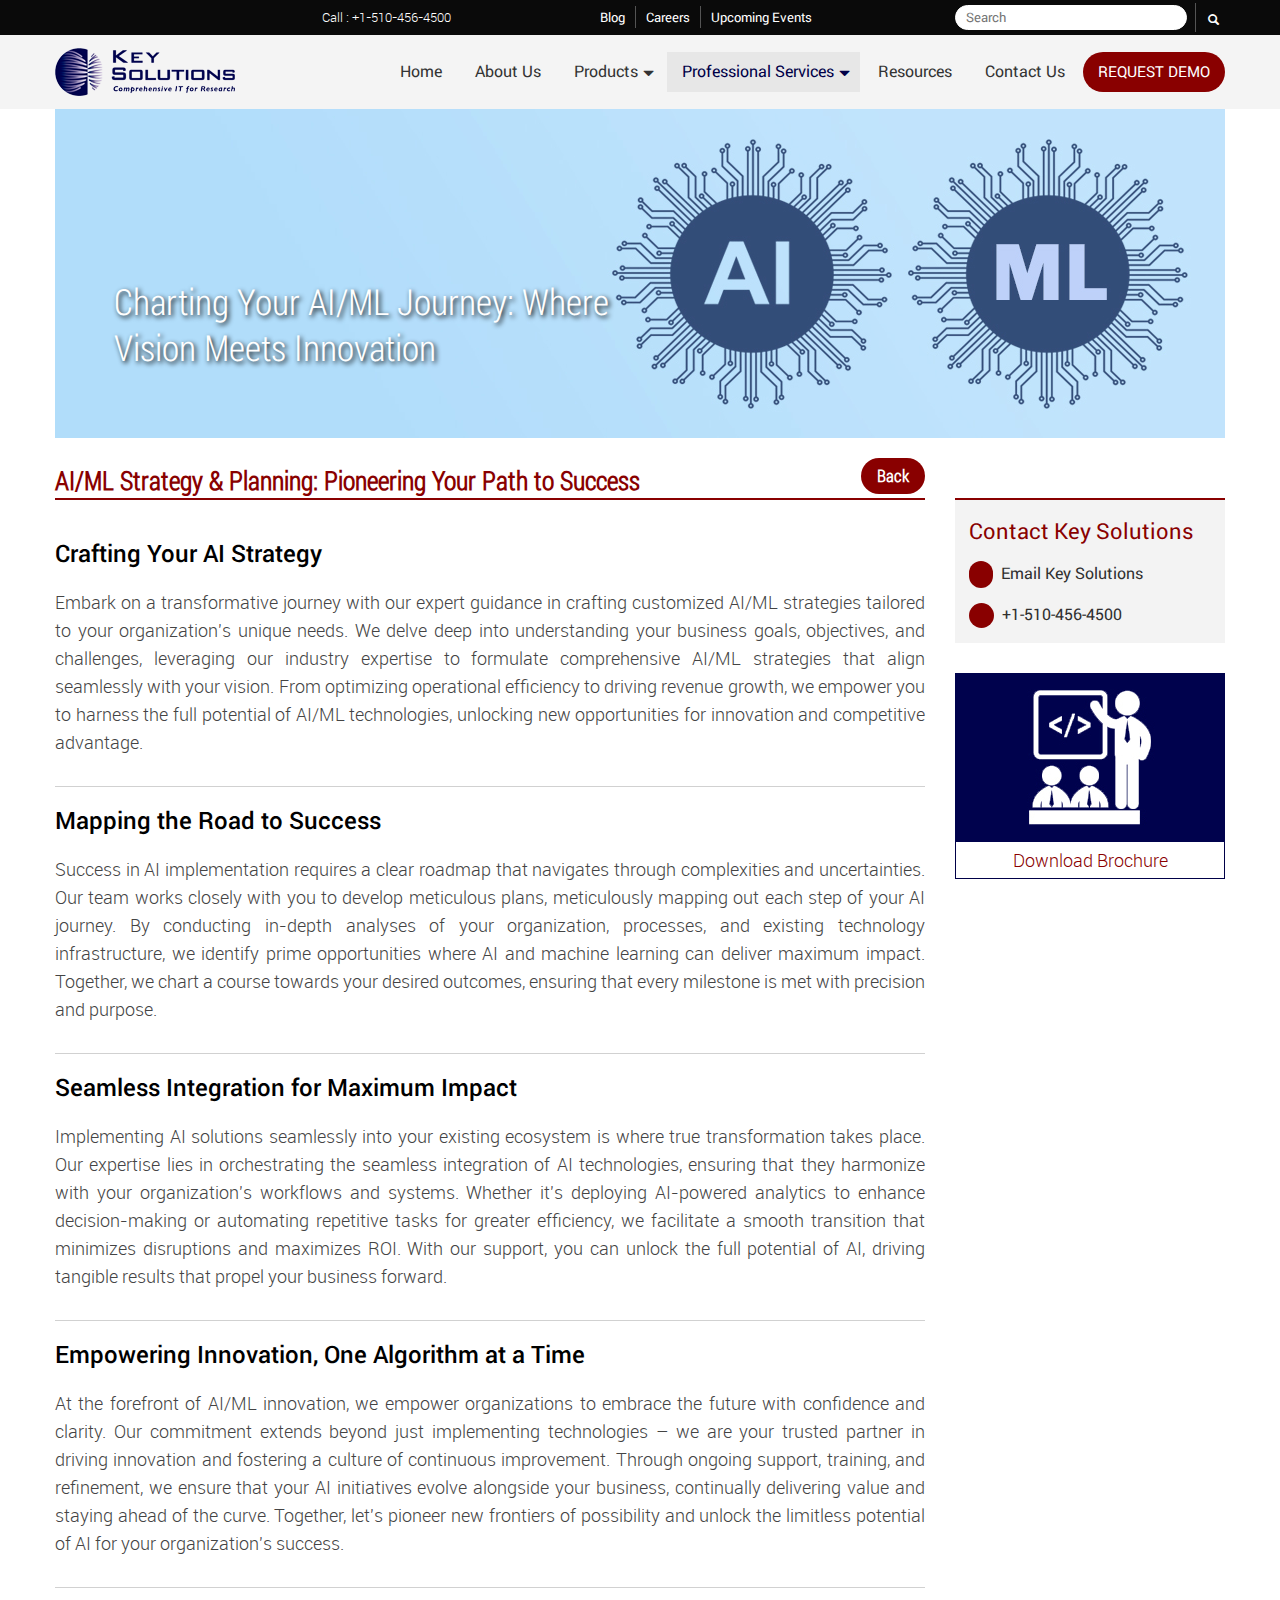
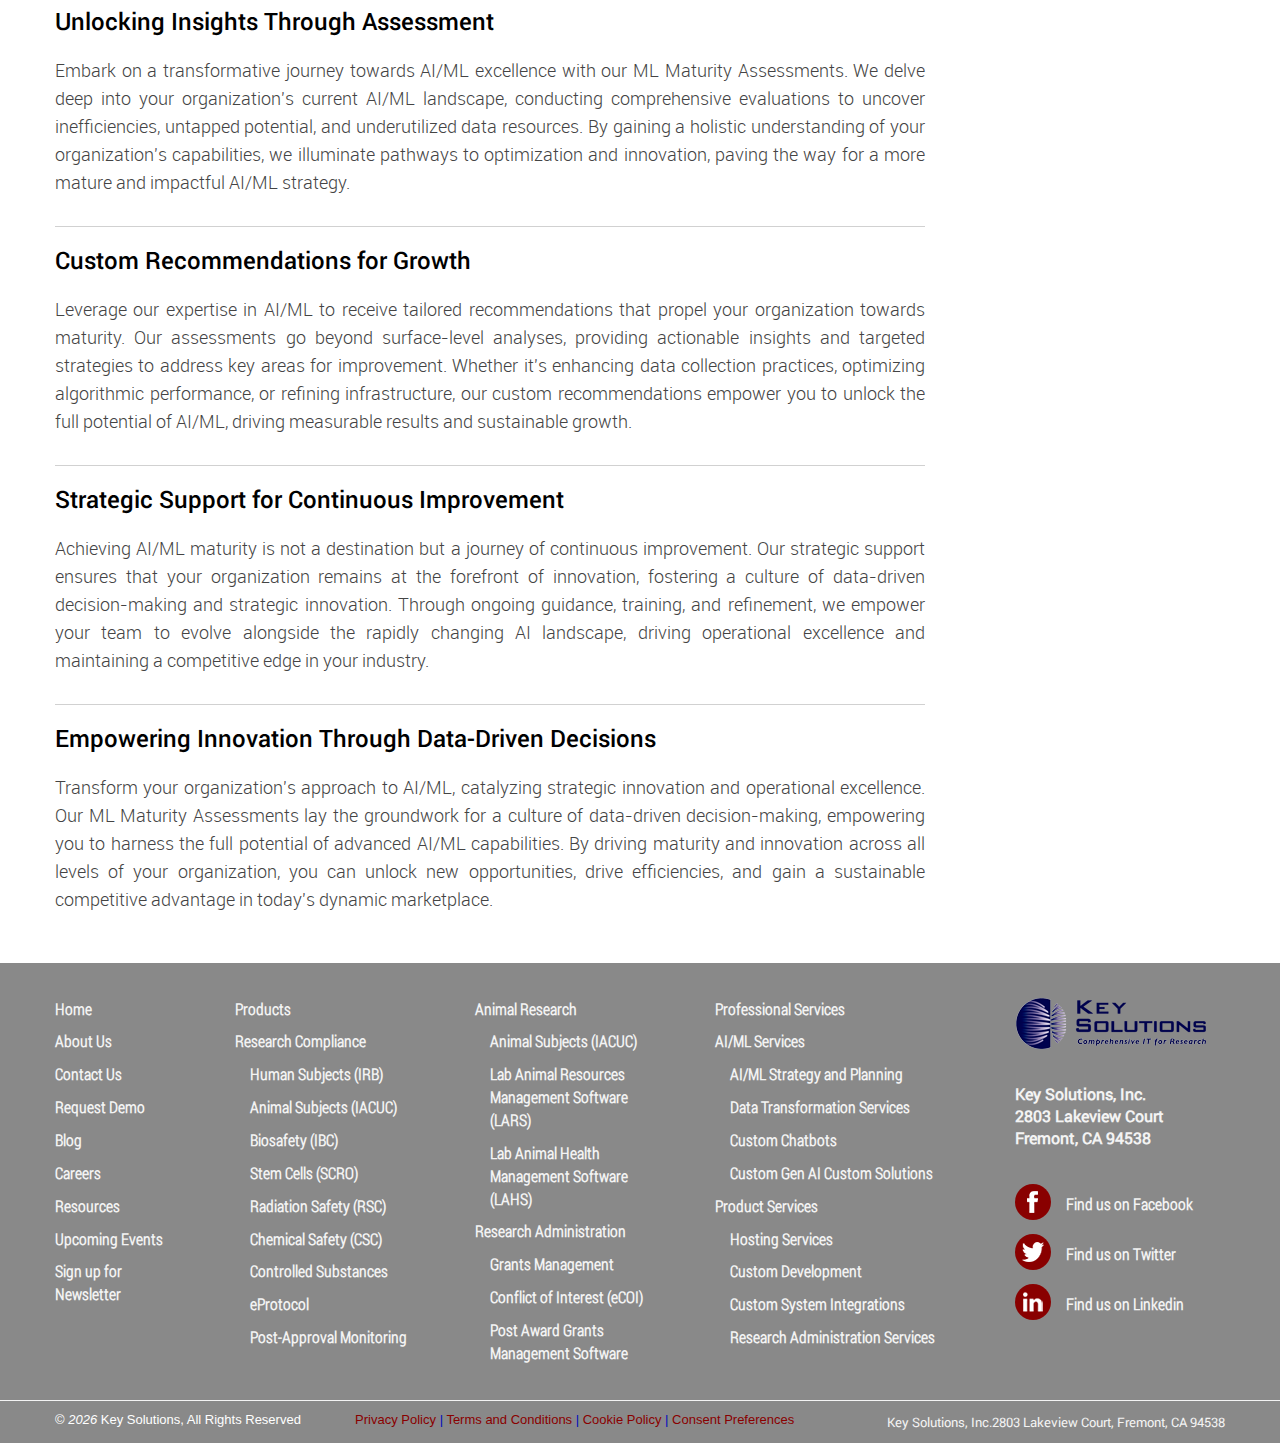
==== commit 3056ee6c: "Update ai-ml-strategy-planning.html" ====
--- a/ai-ml-strategy-planning.html
+++ b/ai-ml-strategy-planning.html
@@ -267,13 +267,7 @@
                 <div class="contact1 contact3">
                   <h2>Crafting Your AI Strategy</h2>
                 </div>
-                <p>Embark on a transformative journey with our expert guidance in crafting bespoke AI strategies
-                  tailored to your organization's unique needs.
-                  We delve deep into understanding your business goals, objectives, and challenges, leveraging our
-                  industry expertise to formulate comprehensive AI strategies
-                  that align seamlessly with your vision. From optimizing operational efficiency to driving revenue
-                  growth, we empower you to harness the full potential
-                  of AI technologies, unlocking new opportunities for innovation and competitive advantage.</p>
+                <p>Embark on a transformative journey with our expert guidance in crafting customized AI/ML strategies tailored to your organization's unique needs. We delve deep into understanding your business goals, objectives, and challenges, leveraging our industry expertise to formulate comprehensive AI/ML strategies that align seamlessly with your vision. From optimizing operational efficiency to driving revenue growth, we empower you to harness the full potential of AI/ML technologies, unlocking new opportunities for innovation and competitive advantage.</p>
                 <!-- <img src="images/feature-img41.png" class="img-responsive" alt="img"> -->
                 <div class="contact1 contact3">
                   <h2>Mapping the Road to Success</h2>
@@ -559,4 +553,4 @@
 
 <!-- Mirrored from www.keyusa.com/lab-animal-health-software.html by HTTrack Website Copier/3.x [XR&CO'2014], Fri, 29 Mar 2024 06:18:51 GMT -->
 
-</html>+</html>
--- a/css/styles.css
+++ b/css/styles.css
@@ -26,7 +26,7 @@
     background-image: url('../images/custom-chatbots-1.jpg');
     background-size: cover;
     height: 330px;
-    background-position: 0 -32px;
+    /* background-position: 0 -32px; */
 }
 .data-infrastructure-page-banner .inner_banner_text{
 	width: 75%;
